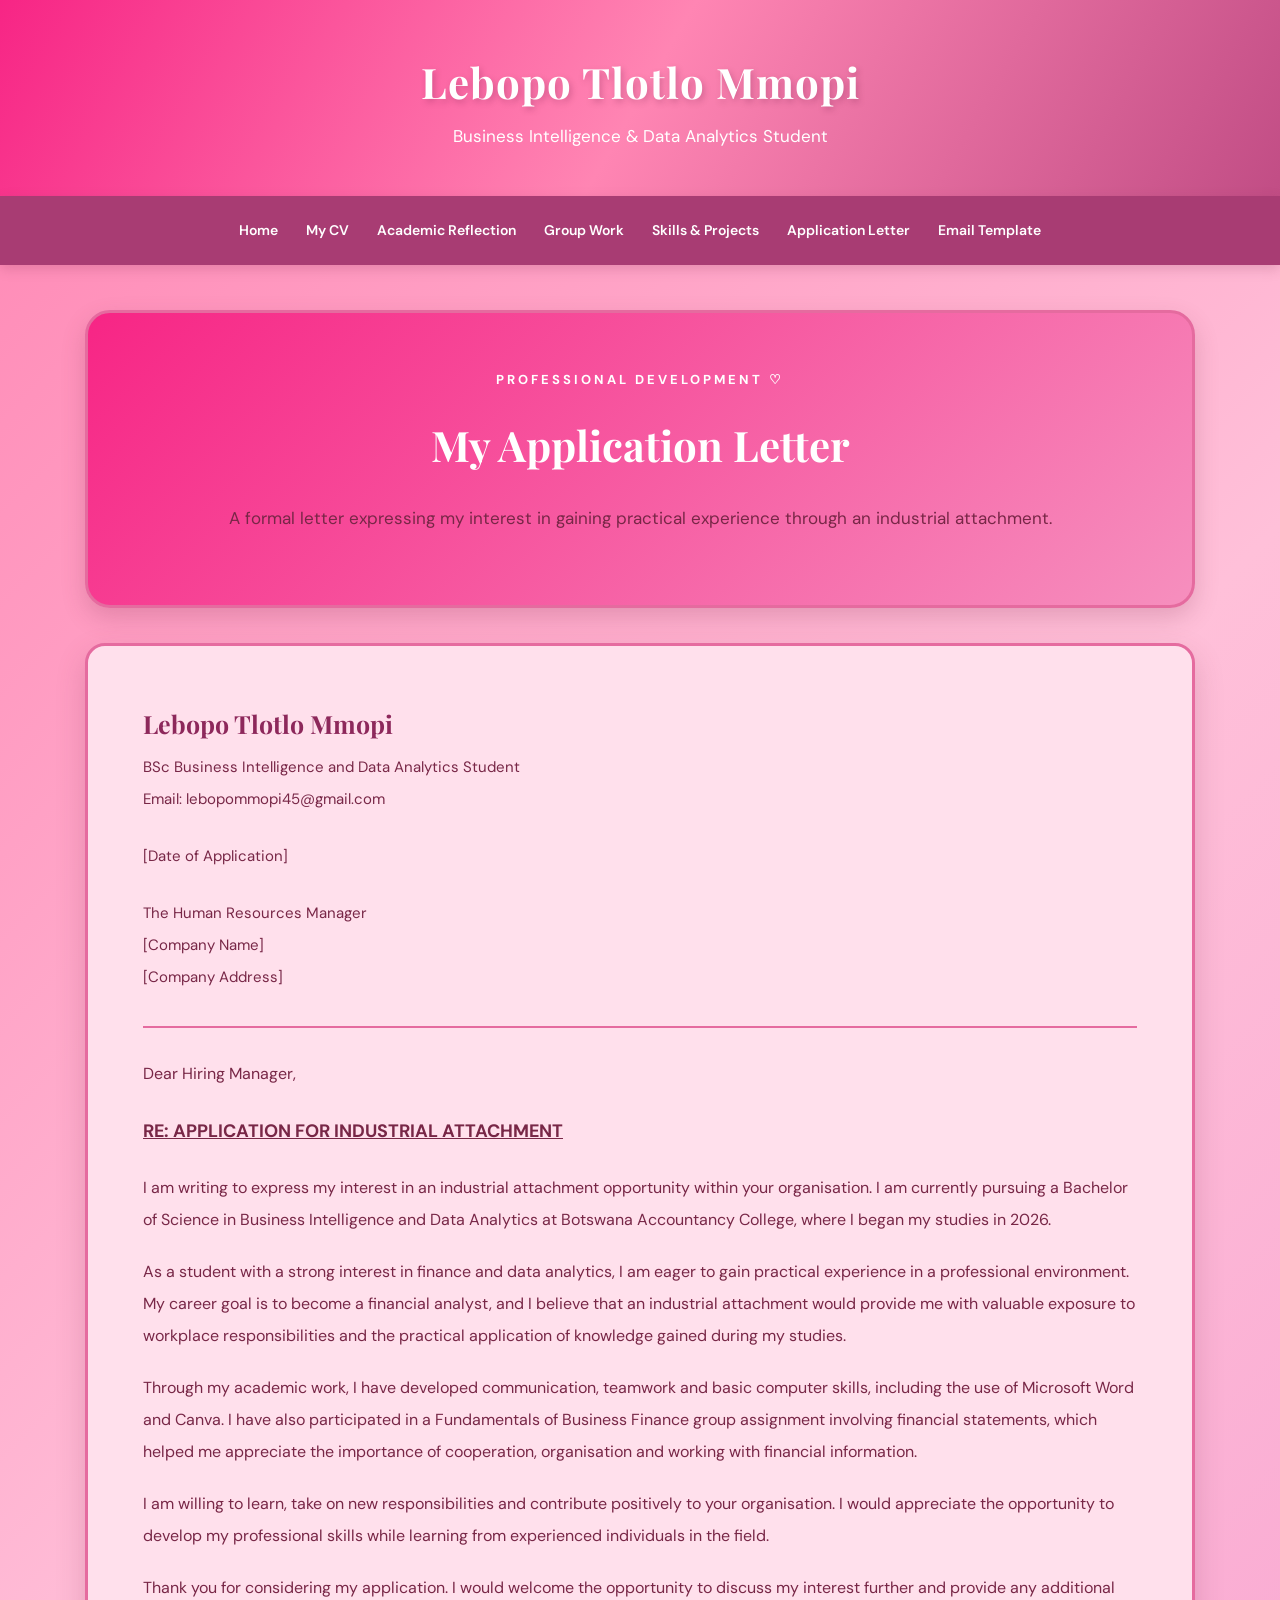
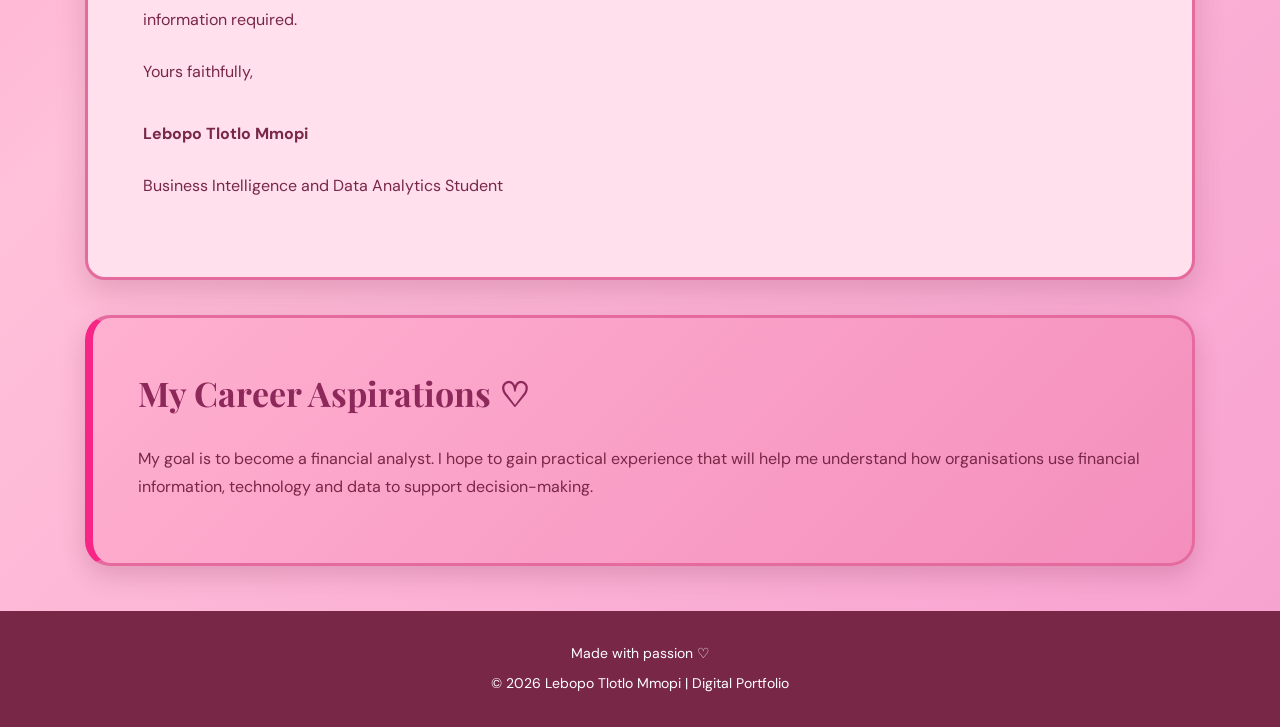
==== application.html @ 79129790 "Add files via upload" ====
<!DOCTYPE html>
<html lang="en">
<head>
<meta charset="UTF-8">
<meta name="viewport" content="width=device-width, initial-scale=1.0">
<title>Application Letter | Lebopo Tlotlo Mmopi</title>
<link rel="stylesheet" href="style.css">
</head>
<body>

<header>
<h1>Lebopo Tlotlo Mmopi</h1>
<p>Business Intelligence & Data Analytics Student</p>
</header>

<nav>
<a href="index.html">Home</a>
<a href="cv.html">My CV</a>
<a href="reflection.html">Academic Reflection</a>
<a href="groupwork.html">Group Work</a>
<a href="skills.html">Skills & Projects</a>
<a href="application.html">Application Letter</a>
<a href="email.html">Email Template</a>
</nav>

<main>

<section class="application-intro">
<p class="application-label">PROFESSIONAL DEVELOPMENT ♡</p>
<h2>My Application Letter</h2>
<p>A formal letter expressing my interest in gaining practical experience through an industrial attachment.</p>
</section>

<section class="application-paper">

<div class="letter-sender">
<h3>Lebopo Tlotlo Mmopi</h3>
<p>BSc Business Intelligence and Data Analytics Student</p>
<p>Email: lebopommopi45@gmail.com</p>
</div>

<div class="letter-date">
<p>[Date of Application]</p>
</div>

<div class="letter-recipient">
<p>The Human Resources Manager</p>
<p>[Company Name]</p>
<p>[Company Address]</p>
</div>

<div class="letter-content">

<p>Dear Hiring Manager,</p>

<h3>RE: APPLICATION FOR INDUSTRIAL ATTACHMENT</h3>

<p>I am writing to express my interest in an industrial attachment opportunity within your organisation. I am currently pursuing a Bachelor of Science in Business Intelligence and Data Analytics at Botswana Accountancy College, where I began my studies in 2026.</p>

<p>As a student with a strong interest in finance and data analytics, I am eager to gain practical experience in a professional environment. My career goal is to become a financial analyst, and I believe that an industrial attachment would provide me with valuable exposure to workplace responsibilities and the practical application of knowledge gained during my studies.</p>

<p>Through my academic work, I have developed communication, teamwork and basic computer skills, including the use of Microsoft Word and Canva. I have also participated in a Fundamentals of Business Finance group assignment involving financial statements, which helped me appreciate the importance of cooperation, organisation and working with financial information.</p>

<p>I am willing to learn, take on new responsibilities and contribute positively to your organisation. I would appreciate the opportunity to develop my professional skills while learning from experienced individuals in the field.</p>

<p>Thank you for considering my application. I would welcome the opportunity to discuss my interest further and provide any additional information required.</p>

<p>Yours faithfully,</p>

<div class="letter-signature">
<p><strong>Lebopo Tlotlo Mmopi</strong></p>
<p>Business Intelligence and Data Analytics Student</p>
</div>

</div>

</section>

<section class="application-note">
<h2>My Career Aspirations ♡</h2>
<p>My goal is to become a financial analyst. I hope to gain practical experience that will help me understand how organisations use financial information, technology and data to support decision-making.</p>
</section>

</main>

<footer>
<p>Made with passion ♡</p>
<p>&copy; 2026 Lebopo Tlotlo Mmopi | Digital Portfolio</p>
</footer>

</body>
</html>
---- style.css ----
@import url('https://fonts.googleapis.com/css2?family=DM+Sans:wght@400;500;600;700&family=Playfair+Display:wght@400;600;700&display=swap');

* {
margin: 0;
padding: 0;
box-sizing: border-box;
}

body {
font-family: 'DM Sans', sans-serif;
background: linear-gradient(135deg, #ff85b3, #ffc0d9, #f7a1d0);
color: #782747;
line-height: 1.8;
}

/* HEADER */

header {
background: linear-gradient(120deg, #f72585, #ff85b3, #c14d85);
text-align: center;
padding: 45px 20px;
color: white;
}

header h1 {
font-family: 'Playfair Display', serif;
font-size: 42px;
letter-spacing: 1px;
text-shadow: 2px 3px 6px rgba(100,20,60,0.25);
}

header p {
font-size: 17px;
color: white;
}

/* NAVIGATION */

nav {
background: #a83c73;
text-align: center;
padding: 15px;
box-shadow: 0 4px 12px rgba(120,39,71,0.2);
}

nav a {
display: inline-block;
color: white;
text-decoration: none;
font-size: 14px;
font-weight: 600;
margin: 7px 12px;
transition: 0.3s;
}

nav a:hover {
color: #ffd6e7;
text-decoration: underline;
}

/* MAIN LAYOUT */

main {
max-width: 1150px;
margin: 45px auto;
padding: 0 20px;
}

section {
margin-bottom: 35px;
padding: 45px;
border-radius: 25px;
box-shadow: 0 10px 25px rgba(120,39,71,0.2);
}

h2 {
font-family: 'Playfair Display', serif;
font-size: 34px;
color: #8d285b;
margin-bottom: 20px;
}

section p {
margin-bottom: 16px;
font-size: 16px;
}

/* WELCOME SECTION */

.hero {
display: flex;
align-items: center;
justify-content: space-between;
gap: 35px;
background: linear-gradient(135deg, #ffb0d0, #f68fbe);
border: 3px solid #e56b9f;
min-height: 420px;
}

.hero-content {
flex: 1.5;
}

.welcome-label {
font-weight: 700;
font-size: 13px;
letter-spacing: 3px;
color: #a83c73;
}

.hero h2 {
font-size: 43px;
line-height: 1.3;
}

.hero-decoration {
flex: 1;
display: flex;
justify-content: center;
align-items: center;
}

.circle {
width: 250px;
height: 250px;
border-radius: 50%;
background: linear-gradient(135deg, #f72585, #c14d85);
border: 9px solid #ffd1e4;
box-shadow: 0 10px 30px rgba(120,39,71,0.25);
display: flex;
flex-direction: column;
align-items: center;
justify-content: center;
text-align: center;
color: white;
}

.circle span {
font-family: 'Playfair Display', serif;
font-size: 65px;
font-weight: 700;
}

.circle p {
font-size: 14px;
color: white;
}

/* BUTTON */

.button {
display: inline-block;
background: #a83c73;
color: white;
padding: 13px 30px;
border-radius: 30px;
text-decoration: none;
font-weight: 700;
margin-top: 15px;
transition: 0.3s;
}

.button:hover {
background: #782747;
transform: translateY(-3px);
}

/* ABOUT ME */

.about {
background: #ffc0d9;
border: 3px solid #e56b9f;
border-left: 9px solid #f72585;
}

.about-content {
max-width: 950px;
}

/* HIGHLIGHTS */

.highlights {
background: linear-gradient(135deg, #ffb0d0, #f48fbd);
border: 3px solid #e56b9f;
text-align: center;
}

.cards {
display: grid;
grid-template-columns: repeat(3, 1fr);
gap: 22px;
margin-top: 30px;
}

.card {
background: #ffd1e4;
padding: 28px 22px;
border-radius: 18px;
border: 2px solid #f49bc3;
box-shadow: 0 5px 15px rgba(120,39,71,0.12);
transition: 0.3s;
}

.card:hover {
transform: translateY(-6px);
background: #ffc0d9;
}

.card h3 {
font-family: 'Playfair Display', serif;
font-size: 23px;
color: #8d285b;
margin-bottom: 12px;
}

.card p {
font-size: 14px;
}

.card a {
color: #a83c73;
font-weight: 700;
text-decoration: none;
}

.card a:hover {
text-decoration: underline;
}

/* FOOTER */

footer {
background: #782747;
color: white;
text-align: center;
padding: 25px;
font-size: 14px;
}

footer p {
margin: 5px;
}

/* MOBILE DESIGN */

@media (max-width: 768px) {
header h1 {
font-size: 30px;
}

.hero {
flex-direction: column;
text-align: center;
}

.hero h2 {
font-size: 32px;
}

.circle {
width: 190px;
height: 190px;
}

.circle span {
font-size: 48px;
}

.cards {
grid-template-columns: 1fr;
}

section {
padding: 30px 22px;
}

nav a {
margin: 5px 8px;
}
}

/* Tlotlo's profile picture */

.profile-photo {
width: 300px;
height: 370px;
object-fit: cover;
object-position: center 30%;
border-radius: 25px;
border: 7px solid #ffd1e4;
box-shadow: 0 12px 30px rgba(120,39,71,0.3);
transition: 0.3s;
}

.profile-photo:hover {
transform: scale(1.03);
}

@media (max-width: 768px) {
.profile-photo {
width: 250px;
height: 320px;
}
}

/* CV PAGE DESIGN */

.cv-intro {
background: linear-gradient(135deg, #f72585, #f68fbe);
text-align: center;
border: 3px solid #e56b9f;
}

.cv-intro h2 {
color: white;
font-size: 40px;
}

.cv-intro p {
color: #782747;
font-size: 17px;
}

.cv-section {
background: #ffc0d9;
border: 3px solid #e56b9f;
border-left: 8px solid #f72585;
padding: 40px;
}

.cv-section h2 {
font-size: 30px;
border-bottom: 2px solid #d86b9f;
padding-bottom: 10px;
}

.cv-section h3 {
font-family: 'Playfair Display', serif;
color: #8d285b;
font-size: 22px;
margin-bottom: 10px;
}

.education-item {
background: #ffd1e4;
padding: 25px;
border-radius: 15px;
margin-bottom: 20px;
border: 1px solid #f49bc3;
}

.skill-list {
display: flex;
flex-wrap: wrap;
gap: 15px;
}

.skill-item {
background: #a83c73;
color: white;
padding: 12px 25px;
border-radius: 30px;
font-weight: 600;
box-shadow: 0 4px 10px rgba(120,39,71,0.2);
transition: 0.3s;
}

.skill-item:hover {
background: #782747;
transform: translateY(-3px);
}

@media (max-width: 768px) {
.cv-intro h2 {
font-size: 30px;
}

.cv-section {
padding: 25px;
}

.cv-section h2 {
font-size: 25px;
}
}

/* ACADEMIC REFLECTION PAGE */

.reflection-intro {
background: linear-gradient(135deg, #f72585, #f68fbe);
text-align: center;
border: 3px solid #e56b9f;
padding: 55px 35px;
}

.reflection-intro h2 {
font-size: 42px;
color: white;
}

.reflection-intro p {
font-size: 17px;
color: #782747;
}

.reflection-label {
font-weight: 700;
letter-spacing: 3px;
font-size: 13px !important;
color: white !important;
}

.reflection-article {
background: #ffc0d9;
padding: 50px;
border-radius: 25px;
border: 3px solid #e56b9f;
border-left: 8px solid #f72585;
box-shadow: 0 10px 25px rgba(120,39,71,0.2);
margin-bottom: 35px;
}

.reflection-article h2 {
font-family: 'Playfair Display', serif;
font-size: 32px;
color: #8d285b;
margin-bottom: 5px;
}

.reflection-subtitle {
font-size: 14px;
color: #a83c73;
font-weight: 600;
margin-bottom: 35px;
}

.reflection-article h3 {
font-family: 'Playfair Display', serif;
font-size: 24px;
color: #a83c73;
margin-top: 30px;
margin-bottom: 12px;
}

.reflection-article p {
font-size: 16px;
line-height: 1.9;
margin-bottom: 20px;
}

.reflection-lessons {
background: linear-gradient(135deg, #ffb0d0, #f48fbd);
border: 3px solid #e56b9f;
text-align: center;
}

.lesson-cards {
display: grid;
grid-template-columns: repeat(3, 1fr);
gap: 20px;
margin-top: 30px;
}

.lesson-card {
background: #ffd1e4;
padding: 28px 20px;
border-radius: 18px;
border: 2px solid #f49bc3;
box-shadow: 0 5px 15px rgba(120,39,71,0.12);
transition: 0.3s;
}

.lesson-card:hover {
transform: translateY(-5px);
background: #ffc0d9;
}

.lesson-card h3 {
font-family: 'Playfair Display', serif;
font-size: 23px;
color: #8d285b;
margin-bottom: 12px;
}

.lesson-card p {
font-size: 14px;
}

@media (max-width: 768px) {
.reflection-intro h2 {
font-size: 30px;
}

.reflection-article {
padding: 28px 22px;
}

.reflection-article h2 {
font-size: 27px;
}

.reflection-article h3 {
font-size: 21px;
}

.lesson-cards {
grid-template-columns: 1fr;
}
}

/* GROUP WORK REFLECTION PAGE */

.group-intro {
background: linear-gradient(135deg, #f72585, #f68fbe);
text-align: center;
border: 3px solid #e56b9f;
padding: 55px 35px;
}

.group-intro h2 {
font-size: 42px;
color: white;
}

.group-intro p {
font-size: 17px;
color: #782747;
}

.group-label {
font-weight: 700;
letter-spacing: 3px;
font-size: 13px !important;
color: white !important;
}

.group-overview {
background: #ffc0d9;
border: 3px solid #e56b9f;
border-left: 8px solid #f72585;
}

.group-stage {
background: #ffc0d9;
border: 3px solid #e56b9f;
border-left: 8px solid #c14d85;
position: relative;
transition: 0.3s;
}

.group-stage:hover {
transform: translateY(-4px);
box-shadow: 0 12px 30px rgba(120,39,71,0.25);
}

.stage-number {
display: inline-block;
background: #a83c73;
color: white;
font-family: 'Playfair Display', serif;
font-size: 22px;
font-weight: 700;
padding: 8px 22px;
border-radius: 30px;
margin-bottom: 18px;
}

.group-stage h2 {
font-size: 32px;
margin-bottom: 5px;
}

.group-stage h3 {
font-family: 'Playfair Display', serif;
font-size: 22px;
color: #a83c73;
margin-bottom: 20px;
}

.group-stage p {
font-size: 16px;
line-height: 1.9;
}

.group-conclusion {
background: linear-gradient(135deg, #ffb0d0, #f48fbd);
border: 3px solid #e56b9f;
border-left: 8px solid #f72585;
}

.group-conclusion h2 {
font-size: 32px;
}

.group-conclusion p {
font-size: 16px;
line-height: 1.9;
}

@media (max-width: 768px) {
.group-intro h2 {
font-size: 30px;
}

.group-stage h2 {
font-size: 27px;
}

.group-stage h3 {
font-size: 20px;
}

.group-conclusion h2 {
font-size: 27px;
}
}

/* SKILLS AND PROJECTS PAGE */

.skills-intro {
background: linear-gradient(135deg, #f72585, #f68fbe);
text-align: center;
border: 3px solid #e56b9f;
padding: 55px 35px;
}

.skills-intro h2 {
font-size: 42px;
color: white;
}

.skills-intro p {
font-size: 17px;
color: #782747;
}

.skills-label {
font-weight: 700;
letter-spacing: 3px;
font-size: 13px !important;
color: white !important;
}

.skills-about {
background: #ffc0d9;
border: 3px solid #e56b9f;
border-left: 8px solid #f72585;
}

.skills-showcase {
background: linear-gradient(135deg, #ffb0d0, #f48fbd);
border: 3px solid #e56b9f;
text-align: center;
}

.skills-grid {
display: grid;
grid-template-columns: repeat(3, 1fr);
gap: 22px;
margin-top: 30px;
}

.skills-card {
background: #ffd1e4;
padding: 35px 25px;
border-radius: 20px;
border: 2px solid #f49bc3;
box-shadow: 0 6px 18px rgba(120,39,71,0.15);
transition: 0.3s;
}

.skills-card:hover {
transform: translateY(-6px);
background: #ffc0d9;
}

.skills-icon {
background: #a83c73;
color: white;
font-family: 'Playfair Display', serif;
font-size: 22px;
font-weight: 700;
width: 60px;
height: 60px;
border-radius: 50%;
display: flex;
align-items: center;
justify-content: center;
margin: 0 auto 20px;
}

.skills-card h3 {
font-family: 'Playfair Display', serif;
font-size: 24px;
color: #8d285b;
margin-bottom: 15px;
}

.skills-card p {
font-size: 15px;
line-height: 1.8;
}

.skills-tag {
display: inline-block;
background: #a83c73;
color: white;
font-size: 12px;
font-weight: 700;
padding: 9px 18px;
border-radius: 25px;
margin-top: 15px;
}

.projects-showcase {
background: #ffc0d9;
border: 3px solid #e56b9f;
border-left: 8px solid #f72585;
}

.projects-description {
margin-bottom: 30px;
}

.project-item {
background: #ffd1e4;
padding: 30px;
border-radius: 18px;
border: 2px solid #f49bc3;
margin-bottom: 25px;
transition: 0.3s;
}

.project-item:hover {
transform: translateY(-4px);
box-shadow: 0 8px 20px rgba(120,39,71,0.15);
}

.project-number {
display: inline-block;
background: #a83c73;
color: white;
padding: 7px 18px;
border-radius: 25px;
font-size: 12px;
font-weight: 700;
letter-spacing: 1px;
margin-bottom: 18px;
}

.project-item h3 {
font-family: 'Playfair Display', serif;
font-size: 25px;
color: #8d285b;
margin-bottom: 15px;
}

.project-item p {
font-size: 15px;
line-height: 1.9;
}

.skills-future {
background: linear-gradient(135deg, #ffb0d0, #f48fbd);
border: 3px solid #e56b9f;
border-left: 8px solid #f72585;
}

@media (max-width: 768px) {
.skills-intro h2 {
font-size: 30px;
}

.skills-grid {
grid-template-columns: 1fr;
}

.skills-card {
padding: 28px 20px;
}

.project-item {
padding: 23px;
}

.project-item h3 {
font-size: 22px;
}
}

/* APPLICATION LETTER PAGE */

.application-intro {
background: linear-gradient(135deg, #f72585, #f68fbe);
text-align: center;
border: 3px solid #e56b9f;
padding: 55px 35px;
}

.application-intro h2 {
font-size: 42px;
color: white;
}

.application-intro p {
font-size: 17px;
color: #782747;
}

.application-label {
font-weight: 700;
letter-spacing: 3px;
font-size: 13px !important;
color: white !important;
}

.application-paper {
background: #ffe0ec;
border: 3px solid #e56b9f;
border-radius: 20px;
padding: 55px;
box-shadow: 0 12px 30px rgba(120,39,71,0.2);
}

.letter-sender {
margin-bottom: 30px;
}

.letter-sender h3 {
font-family: 'Playfair Display', serif;
font-size: 25px;
color: #8d285b;
margin-bottom: 8px;
}

.letter-sender p,
.letter-date p,
.letter-recipient p {
font-size: 15px;
margin-bottom: 5px;
}

.letter-date {
margin-bottom: 30px;
}

.letter-recipient {
margin-bottom: 35px;
}

.letter-content {
border-top: 2px solid #e56b9f;
padding-top: 30px;
}

.letter-content h3 {
font-family: 'DM Sans', sans-serif;
font-size: 18px;
color: #782747;
text-decoration: underline;
margin: 25px 0;
}

.letter-content p {
font-size: 16px;
line-height: 2;
margin-bottom: 20px;
}

.letter-signature {
margin-top: 30px;
}

.application-note {
background: linear-gradient(135deg, #ffb0d0, #f48fbd);
border: 3px solid #e56b9f;
border-left: 8px solid #f72585;
}

@media (max-width: 768px) {
.application-intro h2 {
font-size: 30px;
}

.application-paper {
padding: 28px 22px;
}

.letter-content h3 {
font-size: 16px;
}

.letter-content p {
font-size: 15px;
}
}

/* PROFESSIONAL EMAIL PAGE */

.email-intro {
background: linear-gradient(135deg, #f72585, #f68fbe);
text-align: center;
border: 3px solid #e56b9f;
padding: 55px 35px;
}

.email-intro h2 {
font-size: 42px;
color: white;
}

.email-intro p {
font-size: 17px;
color: #782747;
}

.email-label {
font-weight: 700;
letter-spacing: 3px;
font-size: 13px !important;
color: white !important;
}

.email-container {
background: #ffe0ec;
border: 3px solid #e56b9f;
border-radius: 22px;
padding: 0;
overflow: hidden;
box-shadow: 0 12px 30px rgba(120,39,71,0.2);
}

.email-topbar {
background: #a83c73;
padding: 18px 25px;
display: flex;
align-items: center;
gap: 8px;
}

.email-dot {
width: 12px;
height: 12px;
background: #ffd1e4;
border-radius: 50%;
display: inline-block;
}

.email-topbar p {
color: white;
font-weight: 700;
font-size: 15px;
margin: 0 0 0 15px;
}

.email-details {
background: #ffd1e4;
padding: 25px 35px;
border-bottom: 2px solid #e56b9f;
}

.email-details p {
font-size: 15px;
margin-bottom: 10px;
overflow-wrap: anywhere;
}

.email-details strong {
color: #8d285b;
}

.email-body {
padding: 40px;
}

.email-body p {
font-size: 16px;
line-height: 1.9;
margin-bottom: 20px;
}

.email-signature {
margin-top: 25px;
padding-top: 20px;
border-top: 2px solid #e56b9f;
}

.email-signature p {
margin-bottom: 5px;
}

.email-tips {
background: linear-gradient(135deg, #ffb0d0, #f48fbd);
border: 3px solid #e56b9f;
border-left: 8px solid #f72585;
}

@media (max-width: 768px) {
.email-intro h2 {
font-size: 30px;
}

.email-details {
padding: 22px;
}

.email-body {
padding: 25px 22px;
}

.email-body p {
font-size: 15px;
}

.email-topbar p {
font-size: 12px;
}
}
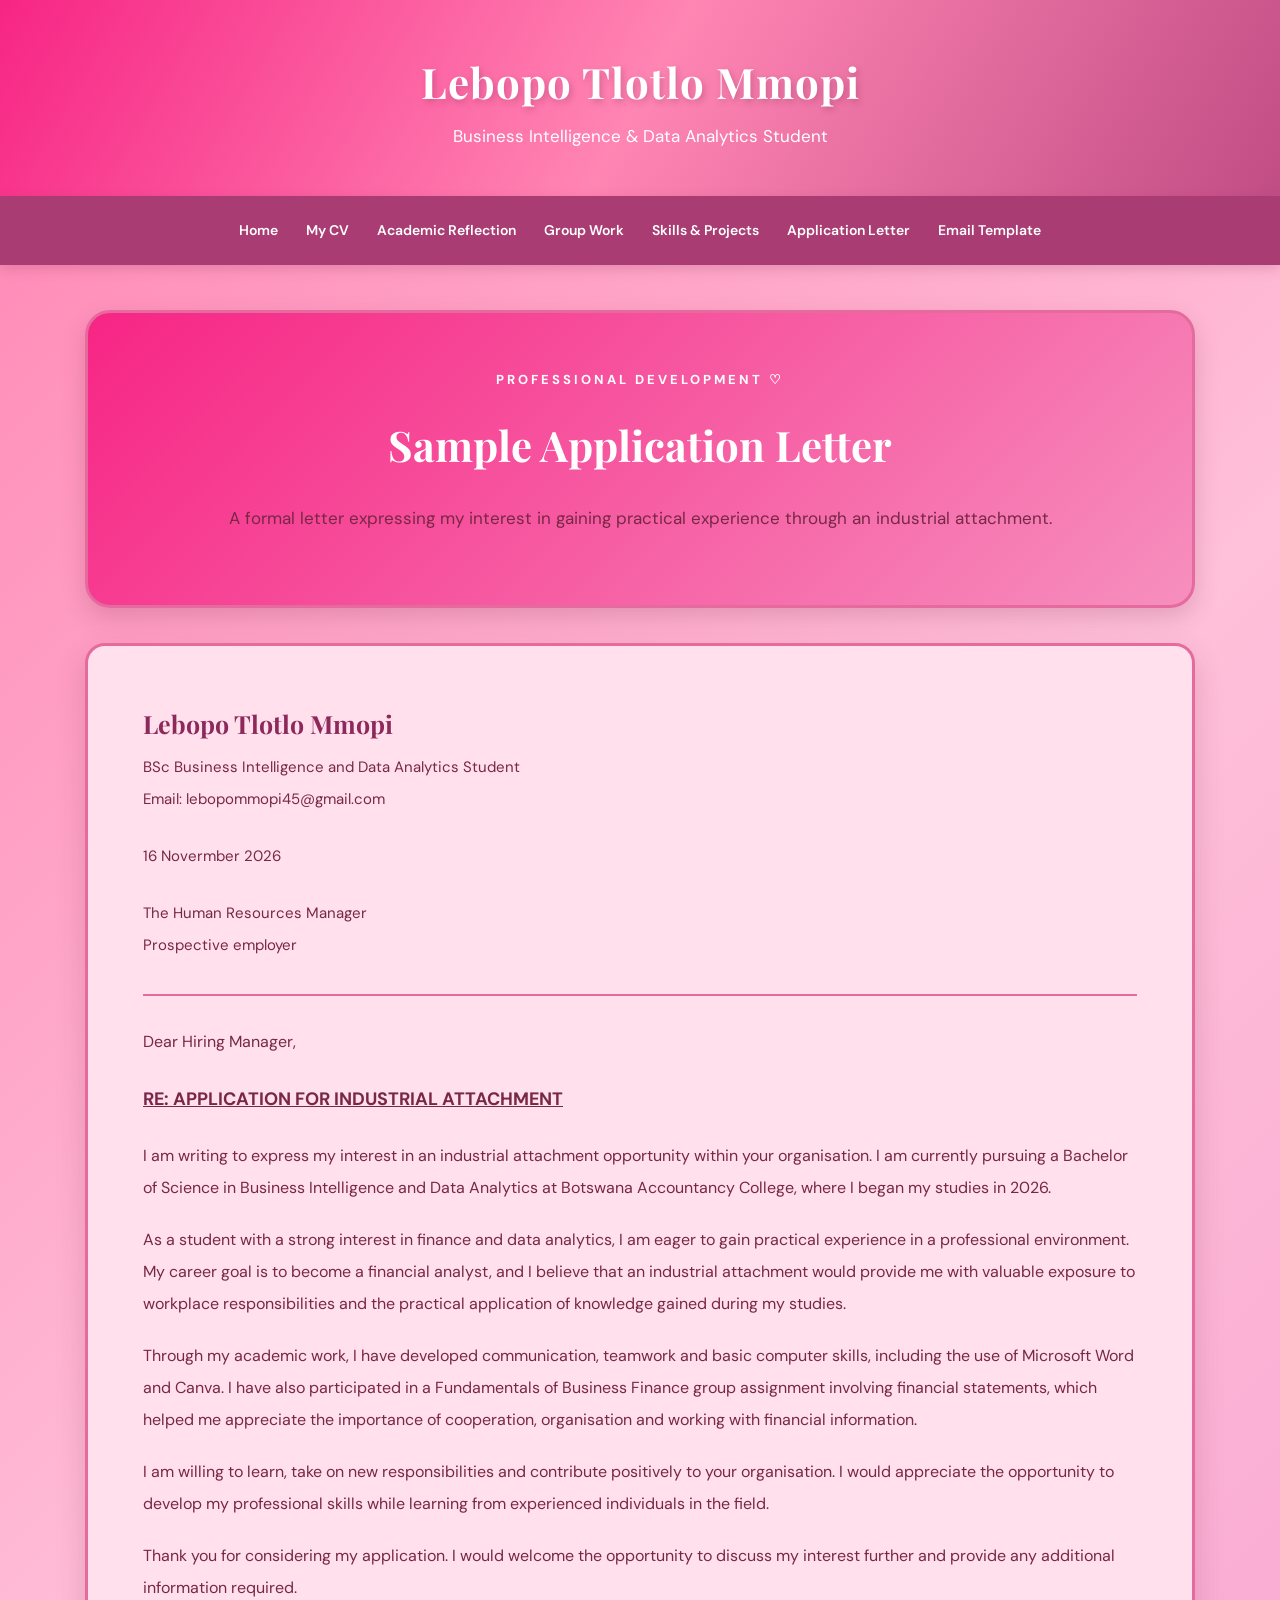
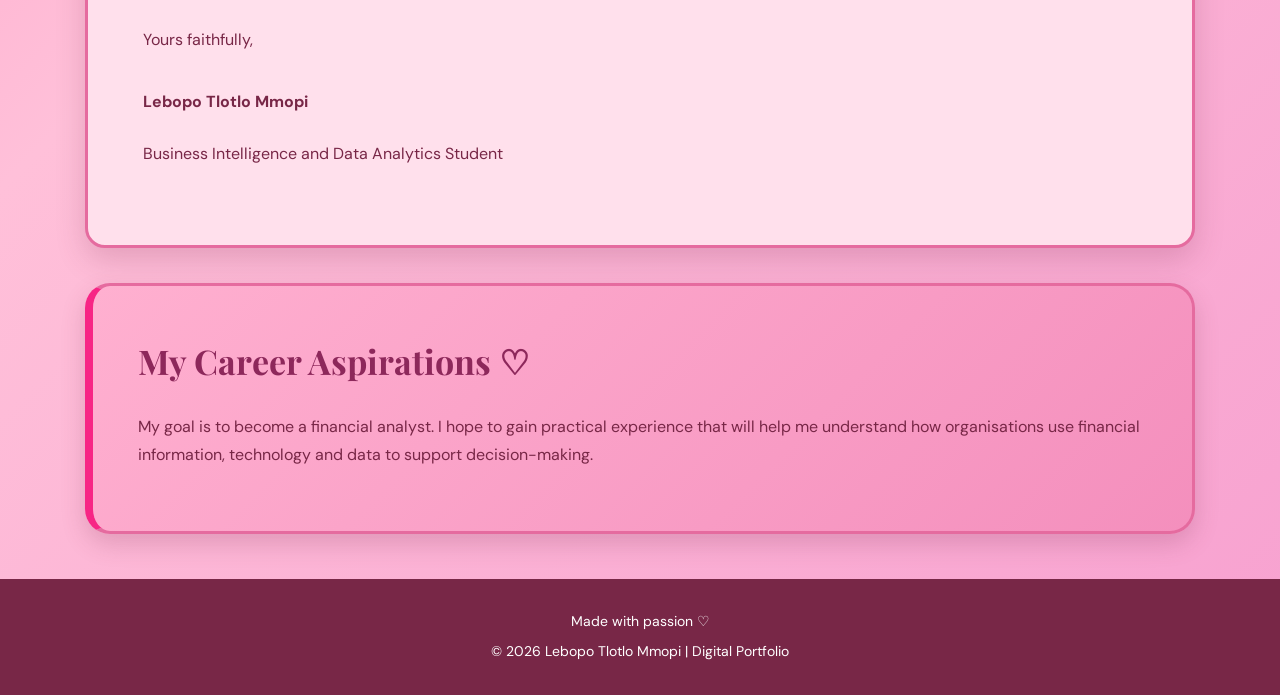
==== commit f290223b: "Add files via upload" ====
--- a/application.html
+++ b/application.html
@@ -28,7 +28,7 @@
 
 <section class="application-intro">
 <p class="application-label">PROFESSIONAL DEVELOPMENT ♡</p>
-<h2>My Application Letter</h2>
+<h2>Sample Application Letter</h2>
 <p>A formal letter expressing my interest in gaining practical experience through an industrial attachment.</p>
 </section>
 
@@ -41,13 +41,12 @@
 </div>
 
 <div class="letter-date">
-<p>[Date of Application]</p>
+<p>16 Novermber 2026</p>
 </div>
 
 <div class="letter-recipient">
 <p>The Human Resources Manager</p>
-<p>[Company Name]</p>
-<p>[Company Address]</p>
+<p>Prospective employer</p>
 </div>
 
 <div class="letter-content">
